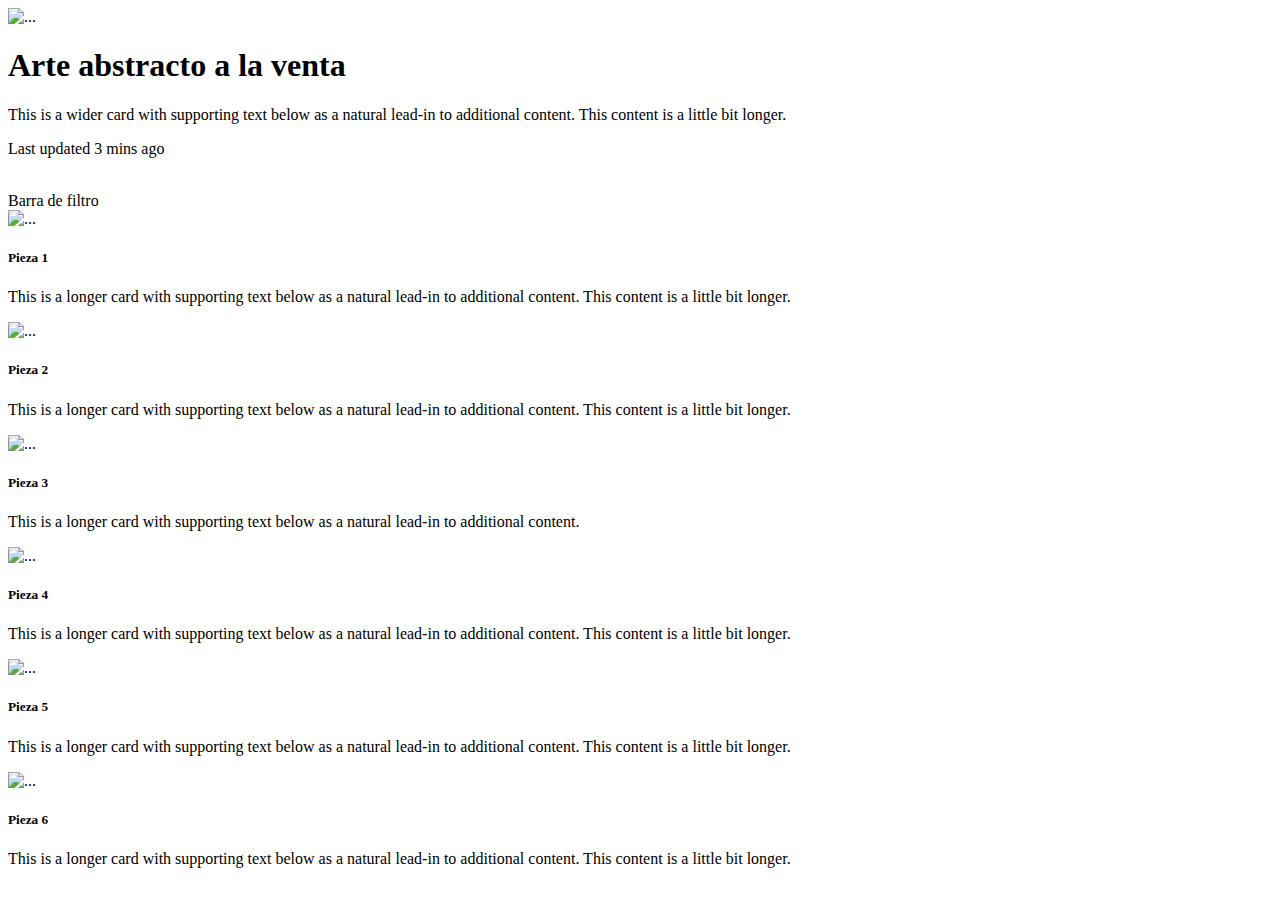
==== abstracto.html @ 0781703f "Abstracto y JS" ====
<!DOCTYPE html>
<html lang="en">
<head>
  <meta charset="UTF-8">
  <meta name="viewport" content="width=device-width, initial-scale=1.0">
  <meta http-equiv="X-UA-Compatible" content="ie=edge">
  <title>Document</title>
  <link rel="stylesheet" href="https://cdn.jsdelivr.net/npm/bootstrap@4.5.3/dist/css/bootstrap.min.css" integrity="sha384-TX8t27EcRE3e/ihU7zmQxVncDAy5uIKz4rEkgIXeMed4M0jlfIDPvg6uqKI2xXr2" crossorigin="anonymous">
</head>
<body>
  <header>
    <div class="encabezadoabstracto">
      <div class="card bg-dark text-white">
        <img src="" class="card-img" alt="...">
        <div class="card-img-overlay">
          <h1 class="card-title">Arte abstracto a la venta</h1>
          <p class="card-text">This is a wider card with supporting text below as a natural lead-in to additional content. This content is a little bit longer.</p>
          <p class="card-text">Last updated 3 mins ago</p>
        </div>
      </div>
    </header>
    <body>
      <br>
      <div class="filtro">Barra de filtro</div>
      <div class="row row-cols-1 row-cols-md-3">
        <div class="col mb-4">
          <div class="card">
            <img src="https://images.saatchiart.com/saatchi/987953/art/5710757/additional_8d0143f86536f8cb6e72b451a41352d4223c0948-8.jpg" class="card-img-top" alt="...">
            <div class="card-body">
              <h5 class="card-title">Pieza 1</h5>
              <p class="card-text">This is a longer card with supporting text below as a natural lead-in to additional content. This content is a little bit longer.</p>
            </div>
          </div>
        </div>
        <div class="col mb-4">
          <div class="card">
            <img src="https://osnatfineart.com/paintings/images/9626-modern-abstract-painting.jpg" class="card-img-top" alt="...">
            <div class="card-body">
              <h5 class="card-title">Pieza 2</h5>
              <p class="card-text">This is a longer card with supporting text below as a natural lead-in to additional content. This content is a little bit longer.</p>
            </div>
          </div>
        </div>
        <div class="col mb-4">
          <div class="card">
            <img src="https://previews.123rf.com/images/grthirteen/grthirteen1811/grthirteen181100163/113612785-hand-drawn-gouache-painting-abstract-art-background-color-texture-.jpg" class="card-img-top" alt="...">
            <div class="card-body">
              <h5 class="card-title">Pieza 3</h5>
              <p class="card-text">This is a longer card with supporting text below as a natural lead-in to additional content.</p>
            </div>
          </div>
        </div>
        <div class="col mb-4">
          <div class="card">
            <img src="https://c8.alamy.com/compes/rtf1j6/hermoso-arte-abstracto-rtf1j6.jpg" class="card-img-top" alt="...">
            <div class="card-body">
              <h5 class="card-title">Pieza 4</h5>
              <p class="card-text">This is a longer card with supporting text below as a natural lead-in to additional content. This content is a little bit longer.</p>
            </div>
          </div>
        </div>
        <div class="col mb-4">
          <div class="card">
            <img src="https://afrimod.com/wp-content/uploads/2016/10/Abstract-African-Art-Faces_PRNT-EUDUBRAE111_AfriMod.jpg" class="card-img-top" alt="...">
            <div class="card-body">
              <h5 class="card-title">Pieza 5</h5>
              <p class="card-text">This is a longer card with supporting text below as a natural lead-in to additional content. This content is a little bit longer.</p>
            </div>
          </div>
        </div>
        <div class="col mb-4">
          <div class="card">
            <img src="https://1.bp.blogspot.com/-Al2V_O2uCxU/V8BvkFXwUxI/AAAAAAAADJs/XJ1HNqt5iTMRnXm1xh1jDvNAr1c2sr6QQCPcB/s1600/imagen-del-arte-abstracto-43602247.jpg" class="card-img-top" alt="...">
            <div class="card-body">
              <h5 class="card-title">Pieza 6</h5>
              <p class="card-text">This is a longer card with supporting text below as a natural lead-in to additional content. This content is a little bit longer.</p>
            </div>
          </div>
        </div>
      </div>
  </body>


  <script src="https://code.jquery.com/jquery-3.5.1.slim.min.js" integrity="sha384-DfXdz2htPH0lsSSs5nCTpuj/zy4C+OGpamoFVy38MVBnE+IbbVYUew+OrCXaRkfj" crossorigin="anonymous"></script>
  <script src="https://cdn.jsdelivr.net/npm/popper.js@1.16.1/dist/umd/popper.min.js" integrity="sha384-9/reFTGAW83EW2RDu2S0VKaIzap3H66lZH81PoYlFhbGU+6BZp6G7niu735Sk7lN" crossorigin="anonymous"></script>
  <script src="https://cdn.jsdelivr.net/npm/bootstrap@4.5.3/dist/js/bootstrap.min.js" integrity="sha384-w1Q4orYjBQndcko6MimVbzY0tgp4pWB4lZ7lr30WKz0vr/aWKhXdBNmNb5D92v7s" crossorigin="anonymous"></script>
</body>
</html>
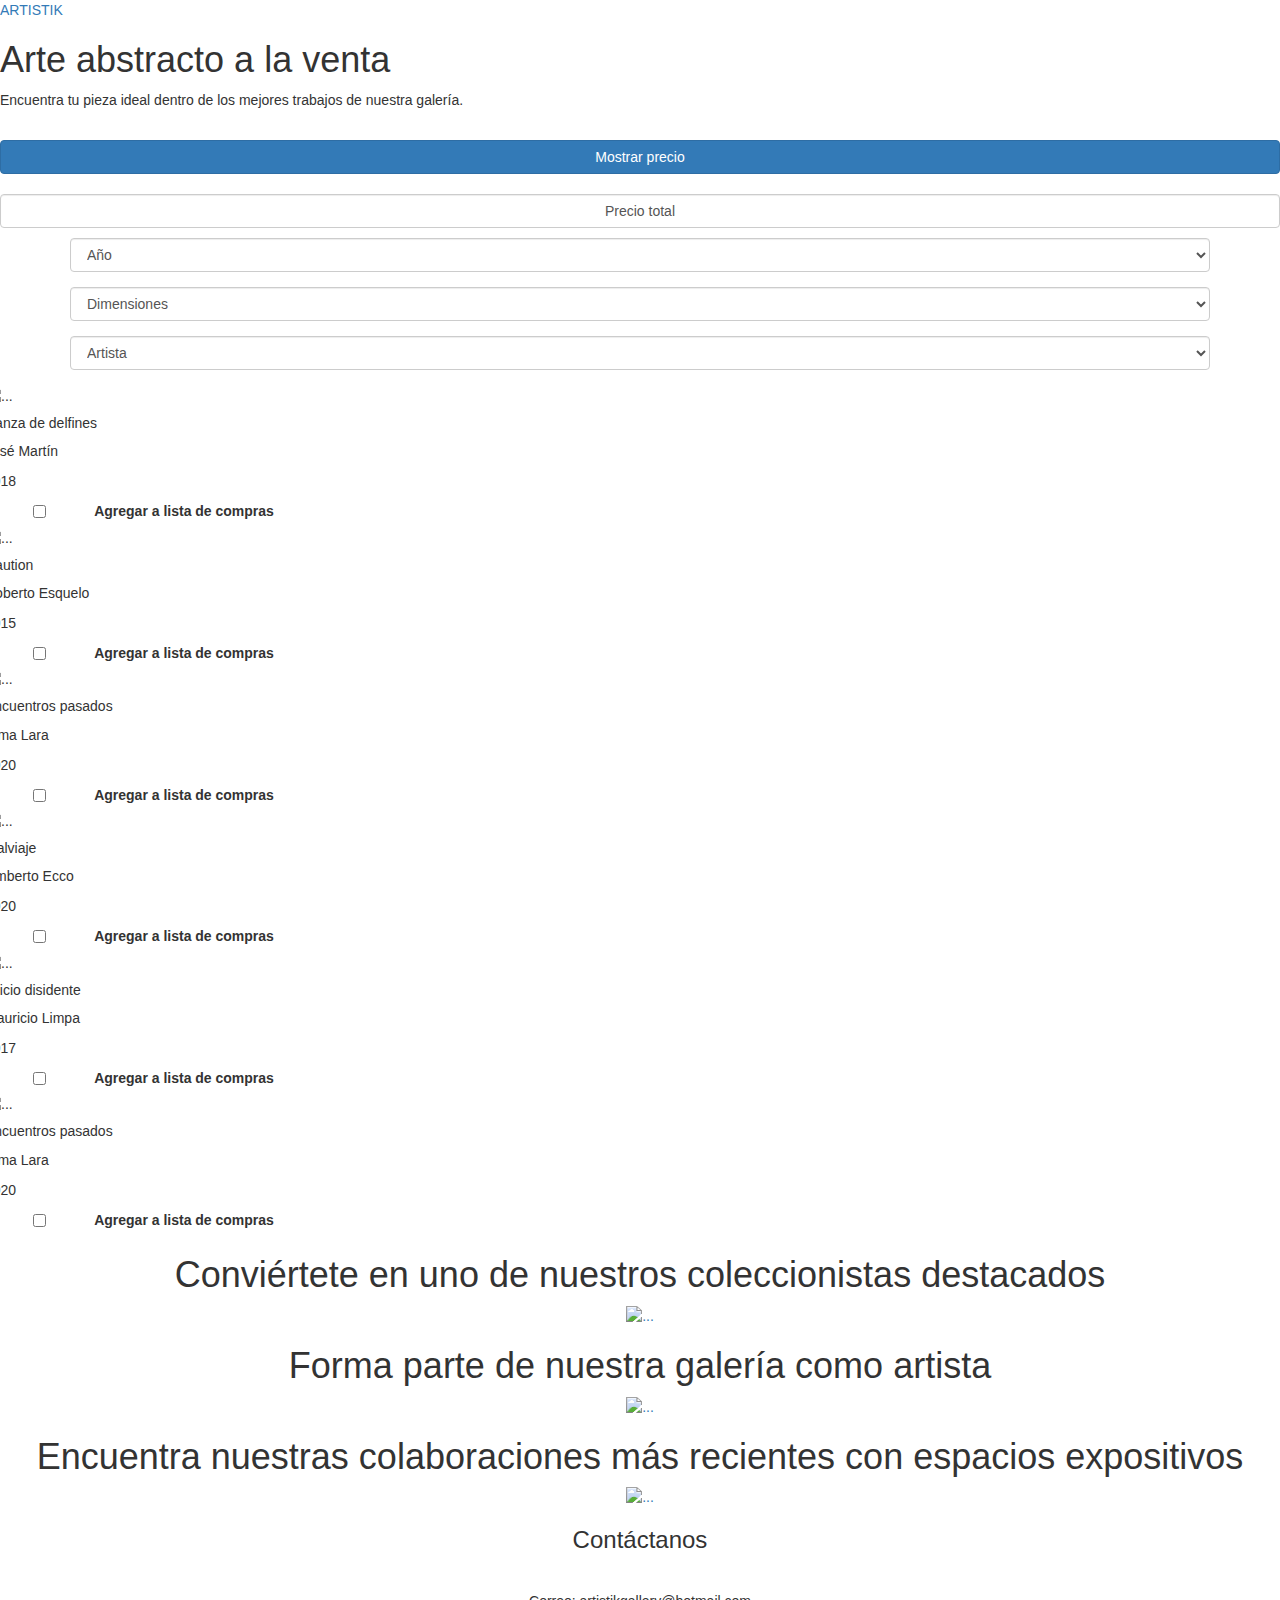
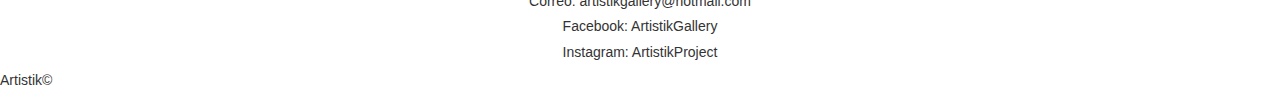
==== commit 22cc05a4: "Avance en maquetado de abstracto.html y abstracto.css junto a una función de cotización en JavaScrip" ====
--- a/abstracto.html
+++ b/abstracto.html
@@ -1,88 +1,210 @@
 <!DOCTYPE html>
-<html lang="en">
+<html lang="es">
 <head>
   <meta charset="UTF-8">
   <meta name="viewport" content="width=device-width, initial-scale=1.0">
   <meta http-equiv="X-UA-Compatible" content="ie=edge">
-  <title>Document</title>
+  <title>Artistik||Arte abstracto</title>
   <link rel="stylesheet" href="https://cdn.jsdelivr.net/npm/bootstrap@4.5.3/dist/css/bootstrap.min.css" integrity="sha384-TX8t27EcRE3e/ihU7zmQxVncDAy5uIKz4rEkgIXeMed4M0jlfIDPvg6uqKI2xXr2" crossorigin="anonymous">
+  <link rel="stylesheet" href="abstracto.css">
+  <link rel="stylesheet" href="https://maxcdn.bootstrapcdn.com/bootstrap/3.3.6/css/bootstrap.min.css">
 </head>
 <body>
   <header>
-    <div class="encabezadoabstracto">
-      <div class="card bg-dark text-white">
-        <img src="" class="card-img" alt="...">
-        <div class="card-img-overlay">
-          <h1 class="card-title">Arte abstracto a la venta</h1>
-          <p class="card-text">This is a wider card with supporting text below as a natural lead-in to additional content. This content is a little bit longer.</p>
-          <p class="card-text">Last updated 3 mins ago</p>
-        </div>
+    <a href="index.html">ARTISTIK</a>
+      <div class="text-black" id="encabezadoAbstracto">
+          <h1>Arte abstracto a la venta</h1>
+          <p>Encuentra tu pieza ideal dentro de los mejores trabajos de nuestra galería.</p>
       </div>
     </header>
-    <body>
+  <main>
       <br>
-      <div class="filtro">Barra de filtro</div>
-      <div class="row row-cols-1 row-cols-md-3">
+      <input class="btn btn-primary col-md-12" type="submit" value="Mostrar precio" id="mostrarPrecio">
+      <h3 class="form-control col-md-12 text-center" id="precioTotal"> Precio total </h3>
+        <div class="container">
+
+        	<div class="row" id="filter">
+        			<div class="form-group col-sm-4 col-md-12 col-xs-6">
+        				<select data-filter="make" class="filter-make filter form-control">
+        					<option value="Año">Año</option>
+        					<option value="">Show All</option>
+        				</select>
+        			</div>
+        			<div class="form-group col-sm-4 col-md-12 col-xs-6">
+        				<select data-filter="model" class="filter-model filter form-control">
+        					<option value="Dimensiones">Dimensiones</option>
+        					<option value="">Show All</option>
+        				</select>
+        			</div>
+        			<div class="form-group col-sm-4 col-md-12 col-xs-6">
+        				<select data-filter="type" class="filter-type filter form-control">
+        					<option value="artistas">Artista</option>
+        					<option value="">Show All</option>
+        				</select>
+        			</div>
+        	</div>
+        	<div class="row" id="products">
+
+	        </div>
+      </div>
+
+      <div class="row row-cols-1 row-cols-md-3" id="piezas">
+        <div class="col md-4">
+          <div class="card bg-dark text-white" id="abstracto1">
+            <img src="img/abstracto1.jpg" class="card-img-top" alt="...">
+            <div class="card-body">
+              <h5 class="card-title">Danza de delfines</h5>
+              <p class="card-text">José Martín</p>
+              <p class="card-text">2018</p>
+              <div class="form-check d-flex justify-content-center">
+                <input class="form-check-input col-md-1" type="checkbox" value="" id="abstractoCompra1">
+                <label class="form-check-label" for="defaultCheck1">
+                  Agregar a lista de compras
+                </label>
+              </div>
+            </div>
+
+          </div>
+        </div>
+        <div class="col md-4">
+          <div class="card bg-dark text-white" id="abstracto2">
+            <img src="img/abstracto2.jpg" class="card-img-top" alt="...">
+            <div class="card-body">
+              <h5 class="card-title">Caution</h5>
+              <p class="card-text">Roberto Esquelo</p>
+              <p class="card-text">2015</p>
+              <div class="form-check d-flex justify-content-center">
+                <input class="form-check-input col-md-1" type="checkbox" value="" id="abstractoCompra2">
+                <label class="form-check-label" for="defaultCheck1">
+                  Agregar a lista de compras
+                </label>
+              </div>
+            </div>
+          </div>
+        </div>
+        <div class="col md-4">
+          <div class="card bg-dark text-white" id="abstracto3">
+            <img src="img/abstracto3.jpg" class="card-img-top" alt="...">
+            <div class="card-body">
+              <h5 class="card-title">Encuentros pasados</h5>
+              <p class="card-text">Alma Lara</p>
+              <p class="card-text">2020</p>
+              <div class="form-check d-flex justify-content-center">
+                <input class="form-check-input col-md-1" type="checkbox" value="" id="abstractoCompra3">
+                <label class="form-check-label" for="defaultCheck1">
+                  Agregar a lista de compras
+                </label>
+              </div>
+            </div>
+          </div>
+        </div>
+        <div class="col md-4">
+          <div class="card bg-dark text-white" id="abstracto4">
+            <img src="img/abstracto4.jpg" class="card-img-top" alt="...">
+            <div class="card-body">
+              <h5 class="card-title">Malviaje</h5>
+              <p class="card-text">Umberto Ecco</p>
+              <p class="card-text">2020</p>
+              <div class="form-check d-flex justify-content-center">
+                <input class="form-check-input col-md-1" type="checkbox" value="" id="abstractoCompra4">
+                <label class="form-check-label" for="defaultCheck1">
+                  Agregar a lista de compras
+                </label>
+              </div>
+            </div>
+          </div>
+        </div>
+        <div class="col md-4">
+          <div class="card bg-dark text-white" id="abstracto5">
+            <img src="img/abstracto5.jpg" class="card-img-top" alt="...">
+            <div class="card-body">
+              <h5 class="card-title">Juicio disidente</h5>
+              <p class="card-text">Mauricio Limpa</p>
+              <p class="card-text">2017</p>
+              <div class="form-check d-flex justify-content-center">
+                <input class="form-check-input col-md-1" type="checkbox" value="" id="abstractoCompra5">
+                <label class="form-check-label" for="defaultCheck1">
+                  Agregar a lista de compras
+                </label>
+              </div>
+          </div>
+        </div>
+      </div>
+      <div class="col md-4">
+        <div class="card bg-dark text-white" id="abstracto6">
+          <img src="img/abstracto6.jpg" class="card-img-top" alt="...">
+          <div class="card-body">
+            <h5 class="card-title">Encuentros pasados</h5>
+            <p class="card-text">Alma Lara</p>
+            <p class="card-text">2020</p>
+            <div class="form-check d-flex justify-content-center">
+              <input class="form-check-input col-md-1" type="checkbox" value="" id="abstractoCompra6">
+              <label class="form-check-label" for="defaultCheck1">
+                Agregar a lista de compras
+              </label>
+            </div>
+          </div>
+        </div>
+      </div>
+    </div>
+
         <div class="col mb-4">
-          <div class="card">
-            <img src="https://images.saatchiart.com/saatchi/987953/art/5710757/additional_8d0143f86536f8cb6e72b451a41352d4223c0948-8.jpg" class="card-img-top" alt="...">
-            <div class="card-body">
-              <h5 class="card-title">Pieza 1</h5>
-              <p class="card-text">This is a longer card with supporting text below as a natural lead-in to additional content. This content is a little bit longer.</p>
-            </div>
-          </div>
-        </div>
-        <div class="col mb-4">
-          <div class="card">
-            <img src="https://osnatfineart.com/paintings/images/9626-modern-abstract-painting.jpg" class="card-img-top" alt="...">
-            <div class="card-body">
-              <h5 class="card-title">Pieza 2</h5>
-              <p class="card-text">This is a longer card with supporting text below as a natural lead-in to additional content. This content is a little bit longer.</p>
-            </div>
-          </div>
-        </div>
-        <div class="col mb-4">
-          <div class="card">
-            <img src="https://previews.123rf.com/images/grthirteen/grthirteen1811/grthirteen181100163/113612785-hand-drawn-gouache-painting-abstract-art-background-color-texture-.jpg" class="card-img-top" alt="...">
-            <div class="card-body">
-              <h5 class="card-title">Pieza 3</h5>
-              <p class="card-text">This is a longer card with supporting text below as a natural lead-in to additional content.</p>
-            </div>
-          </div>
-        </div>
-        <div class="col mb-4">
-          <div class="card">
-            <img src="https://c8.alamy.com/compes/rtf1j6/hermoso-arte-abstracto-rtf1j6.jpg" class="card-img-top" alt="...">
-            <div class="card-body">
-              <h5 class="card-title">Pieza 4</h5>
-              <p class="card-text">This is a longer card with supporting text below as a natural lead-in to additional content. This content is a little bit longer.</p>
-            </div>
-          </div>
-        </div>
-        <div class="col mb-4">
-          <div class="card">
-            <img src="https://afrimod.com/wp-content/uploads/2016/10/Abstract-African-Art-Faces_PRNT-EUDUBRAE111_AfriMod.jpg" class="card-img-top" alt="...">
-            <div class="card-body">
-              <h5 class="card-title">Pieza 5</h5>
-              <p class="card-text">This is a longer card with supporting text below as a natural lead-in to additional content. This content is a little bit longer.</p>
-            </div>
-          </div>
-        </div>
-        <div class="col mb-4">
-          <div class="card">
-            <img src="https://1.bp.blogspot.com/-Al2V_O2uCxU/V8BvkFXwUxI/AAAAAAAADJs/XJ1HNqt5iTMRnXm1xh1jDvNAr1c2sr6QQCPcB/s1600/imagen-del-arte-abstracto-43602247.jpg" class="card-img-top" alt="...">
-            <div class="card-body">
-              <h5 class="card-title">Pieza 6</h5>
-              <p class="card-text">This is a longer card with supporting text below as a natural lead-in to additional content. This content is a little bit longer.</p>
-            </div>
-          </div>
-        </div>
-      </div>
-  </body>
-
-
+      <div id="carouselExampleControls" class="carousel slide" data-ride="carousel">
+    <div class="carousel-inner">
+      <div class="carousel-item active text-center">
+        <h1 class="text-black">Conviértete en uno de nuestros coleccionistas destacados</h1>
+        <a href="ingresocoleccionistas.html"><img src="img/abstractocoleccionista.jpg" class="d-block w-100" alt="..."></a>
+      </div>
+      <div class="carousel-item text-center">
+        <h1>Forma parte de nuestra galería como artista</h1>
+        <a href="ingresoartistas.html"><img src="img/abstractoartista.jpg" class="d-block w-100" alt="..."></a>
+      </div>
+      <div class="carousel-item text-center">
+        <h1>Encuentra nuestras colaboraciones más recientes con espacios expositivos</h1>
+        <a href="inglesoexpo.html"><img src="img/abstractoexpo.jpg" class="d-block w-100" alt="..."></a>
+      </div>
+    </div>
+    <a class="carousel-control-prev" href="#carouselExampleControls" role="button" data-slide="prev">
+      <span class="carousel-control-prev-icon" aria-hidden="true"></span>
+      <span class="sr-only">Previous</span>
+    </a>
+    <a class="carousel-control-next" href="#carouselExampleControls" role="button" data-slide="next">
+      <span class="carousel-control-next-icon" aria-hidden="true"></span>
+      <span class="sr-only">Next</span>
+    </a>
+  </div>
+</div>
+</div>
+
+  </main>
+  <footer>
+    <h3 class="text-center">Contáctanos</h3>
+    <br>
+    <div class="container">
+      <div class="row">
+        <div class="col text-center">
+          <h5 class="">Correo: artistikgallery@hotmail.com</h5>
+        </div>
+        <div class="col text-center">
+          <h5 class="">Facebook:  ArtistikGallery</h5>
+        </div>
+        <div class="col text-center">
+          <h5 class="">Instagram: ArtistikProject </h5>
+        </div>
+      </div>
+    </div>
+    <div class="">
+      <p>Artistik©</p>
+    </div>
+  </footer>
+</body>
+
+
+
+  <script src="abstracto.js" charset="utf-8"></script>
   <script src="https://code.jquery.com/jquery-3.5.1.slim.min.js" integrity="sha384-DfXdz2htPH0lsSSs5nCTpuj/zy4C+OGpamoFVy38MVBnE+IbbVYUew+OrCXaRkfj" crossorigin="anonymous"></script>
   <script src="https://cdn.jsdelivr.net/npm/popper.js@1.16.1/dist/umd/popper.min.js" integrity="sha384-9/reFTGAW83EW2RDu2S0VKaIzap3H66lZH81PoYlFhbGU+6BZp6G7niu735Sk7lN" crossorigin="anonymous"></script>
   <script src="https://cdn.jsdelivr.net/npm/bootstrap@4.5.3/dist/js/bootstrap.min.js" integrity="sha384-w1Q4orYjBQndcko6MimVbzY0tgp4pWB4lZ7lr30WKz0vr/aWKhXdBNmNb5D92v7s" crossorigin="anonymous"></script>
+
 </body>
 </html>
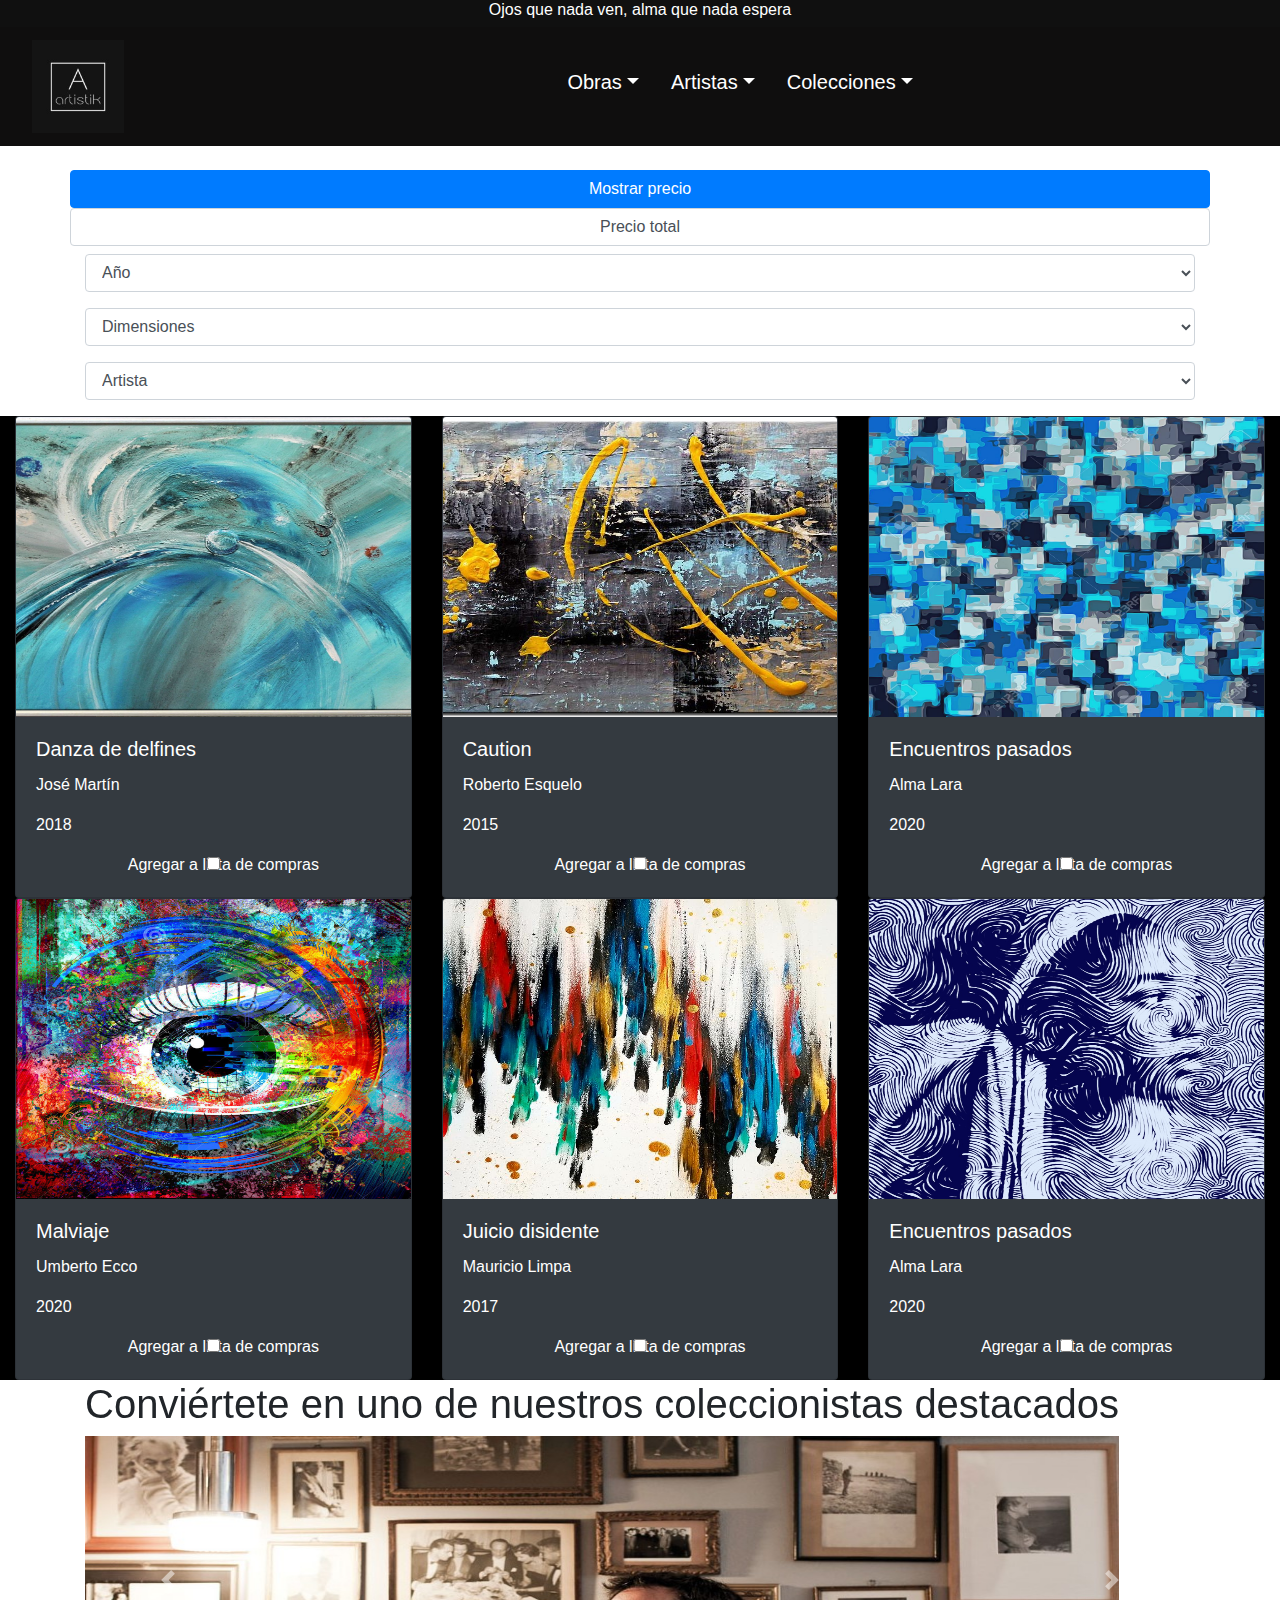
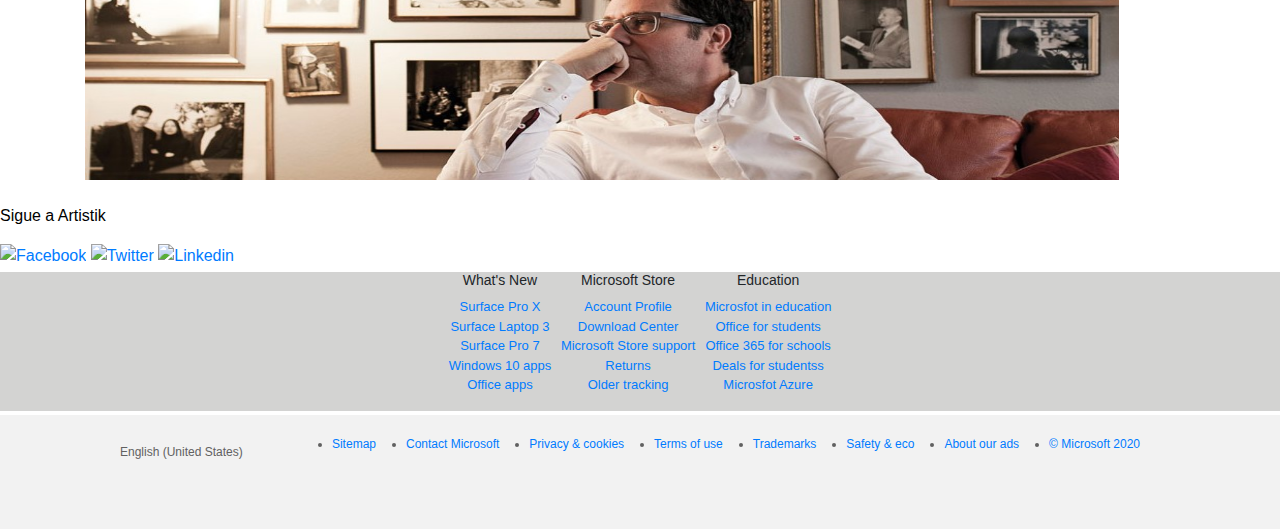
==== commit aaac1244: "unificacion proyecto y correccion de errores" ====
--- a/abstracto.html
+++ b/abstracto.html
@@ -4,54 +4,199 @@
   <meta charset="UTF-8">
   <meta name="viewport" content="width=device-width, initial-scale=1.0">
   <meta http-equiv="X-UA-Compatible" content="ie=edge">
-  <title>Artistik||Arte abstracto</title>
-  <link rel="stylesheet" href="https://cdn.jsdelivr.net/npm/bootstrap@4.5.3/dist/css/bootstrap.min.css" integrity="sha384-TX8t27EcRE3e/ihU7zmQxVncDAy5uIKz4rEkgIXeMed4M0jlfIDPvg6uqKI2xXr2" crossorigin="anonymous">
+  <title>Artistik || Arte abstracto</title>
+  <link rel="stylesheet" href="https://stackpath.bootstrapcdn.com/bootstrap/4.5.2/css/bootstrap.min.css" integrity="sha384-JcKb8q3iqJ61gNV9KGb8thSsNjpSL0n8PARn9HuZOnIxN0hoP+VmmDGMN5t9UJ0Z" crossorigin="anonymous">
+  <link rel="stylesheet" href="https://cdnjs.cloudflare.com/ajax/libs/font-awesome/5.15.1/css/all.min.css" integrity="sha512-+4zCK9k+qNFUR5X+cKL9EIR+ZOhtIloNl9GIKS57V1MyNsYpYcUrUeQc9vNfzsWfV28IaLL3i96P9sdNyeRssA==" crossorigin="anonymous" />
   <link rel="stylesheet" href="abstracto.css">
-  <link rel="stylesheet" href="https://maxcdn.bootstrapcdn.com/bootstrap/3.3.6/css/bootstrap.min.css">
+  <link rel="stylesheet" href="header.css">
+  <link rel="stylesheet" href="proyecto.css">
 </head>
 <body>
   <header>
-    <a href="index.html">ARTISTIK</a>
-      <div class="text-black" id="encabezadoAbstracto">
-          <h1>Arte abstracto a la venta</h1>
-          <p>Encuentra tu pieza ideal dentro de los mejores trabajos de nuestra galería.</p>
+    <div>
+      <p class="text-white d-flex justify-content-center h6">Ojos que nada ven, alma que nada espera</p>
+    </div>
+    <nav class="navbar navbar-light navbar-expand-md justify-content-md-center justify-content-start">
+      <a class="navbar-brand d-md-none d-inline" href="">Brand</a>
+      <button class="navbar-toggler ml-1" type="button" data-toggle="collapse" data-target="#collapsingNavbar2">
+        <span class="navbar-toggler-icon"></span>
+      </button>
+      <a class="nav-link navbar-brand mx-0 d-none d-md-inline" href=""><img width="70%" src="logo.jpg" alt=""></a>
+      <div class="navbar-collapse collapse justify-content-between align-items-center w-100" id="collapsingNavbar2">
+        <ul class="navbar-nav text-md-center text-left">
+          <li class="nav-item dropdown">
+            <a class="nav-link dropdown-toggle text-white h5" href="#" id="navbarDropdown" role="button" data-toggle="dropdown" aria-haspopup="true" aria-expanded="false">Obras</a>
+            <div class="dropdown-menu drop-container1" aria-labelledby="navbarDropdown">
+              <div class="container container-first">
+                <div class="row">
+                  <div class="col-md-4">
+                    <h4>Categorias</h4>
+                    <ul class="list-unstyled sub-menu">
+                      <li><a href="#">Pinturas</a></li>
+                      <li><a href="#">Esculturas</a></li>
+                      <li><a href="#">Fotos</a></li>
+                      <li><a href="#">Dibujos</a></li>
+                      <li><a href="#">Otros archivos</a></li>
+                    </ul>
+                  </div>
+                  <div class="col-md-4">
+                    <h4>Estilos</h4>
+                    <ul class="list-unstyled sub-menu">
+                      <li><a href="#">Abstracto</a></li>
+                      <li><a href="#">Documental</a></li>
+                      <li><a href="#">Natural</a></li>
+                      <li><a href="#">Retrato</a></li>
+                      <li><a href="#">Escenario</a></li>                      
+                    </ul>
+                  </div>
+                  <div class="col-md-4">
+                    <h4>Formas</h4>
+                    <ul class="list-unstyled sub-menu">
+                      <li><a href="#">Blanco y Negro</a></li>
+                      <li><a href="#">Color</a></li>
+                      <li><a href="#">Digital</a></li>
+                      <li><a href="#">Moderno</a></li>
+                      <li><a href="#">Panoramico</a></li>                      
+                    </ul>
+                  </div>
+                </div>
+              </div>            
+            </div>
+          </li>
+          <li class="nav-item dropdown mx-3">
+            <a class="nav-link dropdown-toggle text-white h5" href="#" id="navbarDropdown" role="button" data-toggle="dropdown" aria-haspopup="true" aria-expanded="false">Artistas</a>
+            <div class="dropdown-menu drop-container2" aria-labelledby="navbarDropdown">
+              <div class="container container-second">
+                <div class="row">
+                  <div class="col-md-4 p-5">
+                    <h4></h4>
+                    <ul class="list-unstyled sub-menu">
+                      <li><a href="#">Artistas destacados</a></li>
+                      <li><a href="#">Pintores</a></li>
+                      <li><a href="#">Fotografos</a></li>
+                      <li><a href="#">Escultores</a></li>
+                      <li><a href="#">Artistas aclamados</a></li>
+                    </ul>
+                    <div class="w-100 d-flex justify-content-center"><button type="button" class="mt-5 btn btn-secondary">Todos los artistas</button></div>
+                  </div>
+                  <div class="col-md-4">
+                    <div class="bg-img" style="background-image: url('https://sl-cdn.singulart.com/9WwaU0JDABKKUynQSq-y4rDxLJo=/fit-in/330x370/filters:format(jpeg):quality(80)/https://cdn.singulart.com/artists/pictures/cropped/profile/base/artist_profile_4477_7be3f4e25648552e98a12490a7eefde3.jpeg');">
+                      <div class="shadow"></div>
+                      <div class="datos">
+                        <a class="datos-content" href="#">
+                          <h4>Rie Kono</h4>
+                          <p>Japon</p>
+                          <span class="border border-white rounded-circle">
+                            <i class="fas fa-arrow-right"></i>
+                          </span>
+                        </a>
+                      </div>
+                    </div>                    
+                  </div>
+                  <div class="col-md-4">
+                    <div class="bg-img" style="background-image: url('https://sl-cdn.singulart.com/AA46KFYfUyLbWzFr2naLjOH-N2A=/fit-in/330x370/filters:format(jpeg):quality(80)/https://cdn.singulart.com/artists/v2/pictures/cropped/profile/base/25181_profile_d3a621c3728320bf26cffbaca4c783ec.jpeg');">
+                      <div class="shadow"></div>
+                      <div class="datos">
+                        <a class="datos-content" href="#">
+                          <h4>Adin Kachisi</h4>
+                          <p>Estados Unidos</p>
+                          <span class="border border-white rounded-circle">
+                            <i class="fas fa-arrow-right"></i>
+                          </span>
+                        </a>
+                      </div>
+                    </div>                    
+                  </div>
+                </div>
+              </div>            
+            </div>
+          </li>
+          <li class="nav-item dropdown">
+            <a class="nav-link dropdown-toggle text-white h5" href="#" id="navbarDropdown" role="button" data-toggle="dropdown" aria-haspopup="true" aria-expanded="false">Colecciones</a>
+            <div class="dropdown-menu drop-container3" aria-labelledby="navbarDropdown">
+              <div class="container container-second">
+                <div class="row">
+                  <div class="col-md-4 p-5">
+                    <h4></h4>
+                    <ul class="list-unstyled sub-menu">
+                      <li><a href="#">Última Colección</a></li>
+                      <li><a href="#">Selección Editorial</a></li>
+                      <li><a href="#">Inspirado en...</a></li>
+                    </ul>
+                    <div class="w-100 d-flex justify-content-center"><button type="button" class="mt-5 btn btn-secondary">Todas las colecciones</button></div>
+                  </div>
+                  <div class="col-md-4">
+                    <div class="bg-img" style="background-image: url('https://sl-cdn.singulart.com/52t6vBsToOsuLju2oyp8-u-R3v4=/fit-in/330x370/filters:format(jpeg):quality(80)/https://cdn.singulart.com/artworks/v2/cropped/14861/main/base/517127_a0b327373ed67ae58c1396cdb67f943d.jpeg');">
+                      <div class="shadow"></div>
+                      <div class="datos">
+                        <a class="datos-content" href="#">
+                          <h4 class="mb-4">Nuestras mejores pinturas abstractas</h4>
+                          <span class="border border-white rounded-circle">
+                            <i class="fas fa-arrow-right"></i>
+                          </span>
+                        </a>
+                      </div>
+                    </div>                    
+                  </div>
+                  <div class="col-md-4">
+                    <div class="bg-img" style="background-image: url('https://sl-cdn.singulart.com/157DDPLK9h2eGTgcMeY6qNIxVFU=/fit-in/330x370/filters:format(jpeg):quality(80)/https://cdn.singulart.com/artworks/v2/cropped/524/main/base/9307_e8d3255e753c741b8d991c5820f39e37.jpeg');">
+                      <div class="shadow"></div>
+                      <div class="datos">
+                        <a class="datos-content" href="#">
+                          <h4 class="mb-4">Inspirado en Niki de Saint Phalle</h4>
+                          <span class="border border-white rounded-circle">
+                            <i class="fas fa-arrow-right"></i>
+                          </span>
+                        </a>
+                      </div>
+                    </div>                    
+                  </div>
+                </div>
+              </div>            
+            </div>
+          </li>
+        </ul>
+        <ul class="nav navbar-nav flex-row justify-content-md-center justify-content-start flex-nowrap">
+          <li class="nav-item"><a class="nav-link text-white" href=""><i class="fas fa-user"></i></a></li>
+          <li class="nav-item"><a class="nav-link text-white" href="#_"><i class="fa fa-search mr-1"></i></a></li>         
+          <li class="nav-item"><a class="nav-link text-white" href=""><i class="fas fa-shopping-bag mr-1"></i></a></li>
+          <li class="nav-item"><a class="nav-link text-white" href=""><i class="fas fa-heart"></i> </a></li>
+        </ul>
       </div>
-    </header>
+    </nav>    
+  </header>
   <main>
-      <br>
-      <input class="btn btn-primary col-md-12" type="submit" value="Mostrar precio" id="mostrarPrecio">
-      <h3 class="form-control col-md-12 text-center" id="precioTotal"> Precio total </h3>
-        <div class="container">
-
-        	<div class="row" id="filter">
-        			<div class="form-group col-sm-4 col-md-12 col-xs-6">
-        				<select data-filter="make" class="filter-make filter form-control">
-        					<option value="Año">Año</option>
-        					<option value="">Show All</option>
-        				</select>
-        			</div>
-        			<div class="form-group col-sm-4 col-md-12 col-xs-6">
-        				<select data-filter="model" class="filter-model filter form-control">
-        					<option value="Dimensiones">Dimensiones</option>
-        					<option value="">Show All</option>
-        				</select>
-        			</div>
-        			<div class="form-group col-sm-4 col-md-12 col-xs-6">
-        				<select data-filter="type" class="filter-type filter form-control">
-        					<option value="artistas">Artista</option>
-        					<option value="">Show All</option>
-        				</select>
-        			</div>
-        	</div>
-        	<div class="row" id="products">
-
-	        </div>
+    <br>
+    <div class="container">
+    	<div class="row" id="filter">
+        <input class="btn btn-primary col-md-12" type="submit" value="Mostrar precio" id="mostrarPrecio">
+        <h3 class="form-control col-md-12 text-center" id="precioTotal"> Precio total </h3>
+    			<div class="form-group col-sm-4 col-md-12 col-xs-6">
+    				<select data-filter="make" class="filter-make filter form-control">
+    					<option value="Año">Año</option>
+    					<option value="">Show All</option>
+    				</select>
+    			</div>
+    			<div class="form-group col-sm-4 col-md-12 col-xs-6">
+    				<select data-filter="model" class="filter-model filter form-control">
+    					<option value="Dimensiones">Dimensiones</option>
+    					<option value="">Show All</option>
+    				</select>
+    			</div>
+    			<div class="form-group col-sm-4 col-md-12 col-xs-6">
+    				<select data-filter="type" class="filter-type filter form-control">
+    					<option value="artistas">Artista</option>
+    					<option value="">Show All</option>
+    				</select>
+    			</div>
       </div>
-
+      <div class="row" id="products"></div>
+    </div>
+    <div class="container-fluid">
       <div class="row row-cols-1 row-cols-md-3" id="piezas">
         <div class="col md-4">
           <div class="card bg-dark text-white" id="abstracto1">
-            <img src="img/abstracto1.jpg" class="card-img-top" alt="...">
+            <img src="img/abstracto1.jpg" class="card-img-top img-fluid " alt="...">
             <div class="card-body">
               <h5 class="card-title">Danza de delfines</h5>
               <p class="card-text">José Martín</p>
@@ -63,12 +208,11 @@
                 </label>
               </div>
             </div>
-
           </div>
         </div>
         <div class="col md-4">
           <div class="card bg-dark text-white" id="abstracto2">
-            <img src="img/abstracto2.jpg" class="card-img-top" alt="...">
+            <img src="img/abstracto2.jpg" class="card-img-top img-fluid" alt="...">
             <div class="card-body">
               <h5 class="card-title">Caution</h5>
               <p class="card-text">Roberto Esquelo</p>
@@ -84,7 +228,7 @@
         </div>
         <div class="col md-4">
           <div class="card bg-dark text-white" id="abstracto3">
-            <img src="img/abstracto3.jpg" class="card-img-top" alt="...">
+            <img src="img/abstracto3.jpg" class="card-img-top img-fluid" alt="...">
             <div class="card-body">
               <h5 class="card-title">Encuentros pasados</h5>
               <p class="card-text">Alma Lara</p>
@@ -100,7 +244,7 @@
         </div>
         <div class="col md-4">
           <div class="card bg-dark text-white" id="abstracto4">
-            <img src="img/abstracto4.jpg" class="card-img-top" alt="...">
+            <img src="img/abstracto4.jpg" class="card-img-top img-fluid" alt="...">
             <div class="card-body">
               <h5 class="card-title">Malviaje</h5>
               <p class="card-text">Umberto Ecco</p>
@@ -116,7 +260,7 @@
         </div>
         <div class="col md-4">
           <div class="card bg-dark text-white" id="abstracto5">
-            <img src="img/abstracto5.jpg" class="card-img-top" alt="...">
+            <img src="img/abstracto5.jpg" class="card-img-top img-fluid" alt="...">
             <div class="card-body">
               <h5 class="card-title">Juicio disidente</h5>
               <p class="card-text">Mauricio Limpa</p>
@@ -127,79 +271,118 @@
                   Agregar a lista de compras
                 </label>
               </div>
-          </div>
-        </div>
-      </div>
-      <div class="col md-4">
-        <div class="card bg-dark text-white" id="abstracto6">
-          <img src="img/abstracto6.jpg" class="card-img-top" alt="...">
-          <div class="card-body">
-            <h5 class="card-title">Encuentros pasados</h5>
-            <p class="card-text">Alma Lara</p>
-            <p class="card-text">2020</p>
-            <div class="form-check d-flex justify-content-center">
-              <input class="form-check-input col-md-1" type="checkbox" value="" id="abstractoCompra6">
-              <label class="form-check-label" for="defaultCheck1">
-                Agregar a lista de compras
-              </label>
+            </div>
+          </div>
+        </div>
+        <div class="col md-4">
+          <div class="card bg-dark text-white" id="abstracto6">
+            <img src="img/abstracto6.jpg" class="card-img-top img-fluid" alt="...">
+            <div class="card-body">
+              <h5 class="card-title">Encuentros pasados</h5>
+              <p class="card-text">Alma Lara</p>
+              <p class="card-text">2020</p>
+              <div class="form-check d-flex justify-content-center">
+                <input class="form-check-input col-md-1" type="checkbox" value="" id="abstractoCompra6">
+                <label class="form-check-label" for="defaultCheck1">
+                  Agregar a lista de compras
+                </label>
+              </div>
             </div>
           </div>
         </div>
       </div>
     </div>
-
-        <div class="col mb-4">
-      <div id="carouselExampleControls" class="carousel slide" data-ride="carousel">
-    <div class="carousel-inner">
-      <div class="carousel-item active text-center">
-        <h1 class="text-black">Conviértete en uno de nuestros coleccionistas destacados</h1>
-        <a href="ingresocoleccionistas.html"><img src="img/abstractocoleccionista.jpg" class="d-block w-100" alt="..."></a>
-      </div>
-      <div class="carousel-item text-center">
-        <h1>Forma parte de nuestra galería como artista</h1>
-        <a href="ingresoartistas.html"><img src="img/abstractoartista.jpg" class="d-block w-100" alt="..."></a>
-      </div>
-      <div class="carousel-item text-center">
-        <h1>Encuentra nuestras colaboraciones más recientes con espacios expositivos</h1>
-        <a href="inglesoexpo.html"><img src="img/abstractoexpo.jpg" class="d-block w-100" alt="..."></a>
-      </div>
-    </div>
-    <a class="carousel-control-prev" href="#carouselExampleControls" role="button" data-slide="prev">
-      <span class="carousel-control-prev-icon" aria-hidden="true"></span>
-      <span class="sr-only">Previous</span>
-    </a>
-    <a class="carousel-control-next" href="#carouselExampleControls" role="button" data-slide="next">
-      <span class="carousel-control-next-icon" aria-hidden="true"></span>
-      <span class="sr-only">Next</span>
-    </a>
-  </div>
-</div>
-</div>
-
-  </main>
-  <footer>
-    <h3 class="text-center">Contáctanos</h3>
-    <br>
     <div class="container">
       <div class="row">
-        <div class="col text-center">
-          <h5 class="">Correo: artistikgallery@hotmail.com</h5>
-        </div>
-        <div class="col text-center">
-          <h5 class="">Facebook:  ArtistikGallery</h5>
-        </div>
-        <div class="col text-center">
-          <h5 class="">Instagram: ArtistikProject </h5>
-        </div>
+        <div class="col mb-4">
+          <div id="carouselExampleControls" class="carousel slide" data-ride="carousel">
+            <div class="carousel-inner">
+              <div class="carousel-item active text-center">
+                <h1 class="text-black">Conviértete en uno de nuestros coleccionistas destacados</h1>
+                <a href="ingresocoleccionistas.html"><img src="img/abstractocoleccionista.jpg" class="d-block w-100" alt="..."></a>
+              </div>
+              <div class="carousel-item text-center">
+                <h1>Forma parte de nuestra galería como artista</h1>
+                <a href="ingresoartistas.html"><img src="img/abstractoartista.jpg" class="d-block w-100" alt="..."></a>
+              </div>
+              <div class="carousel-item text-center">
+                <h1>Encuentra nuestras colaboraciones más recientes con espacios expositivos</h1>
+                <a href="inglesoexpo.html"><img src="img/abstractoexpo.jpg" class="d-block w-100" alt="..."></a>
+              </div>
+            </div>
+            <a class="carousel-control-prev" href="#carouselExampleControls" role="button" data-slide="prev">
+              <span class="carousel-control-prev-icon" aria-hidden="true"></span>
+              <span class="sr-only">Previous</span>
+            </a>
+            <a class="carousel-control-next" href="#carouselExampleControls" role="button" data-slide="next">
+              <span class="carousel-control-next-icon" aria-hidden="true"></span>
+              <span class="sr-only">Next</span>
+            </a>
+          </div>
+        </div>
+      </div> 
+    </div> 
+  </main>
+  <section class="follow">
+    <p class="sigue">Sigue a Artistik</p>
+    <a href="https://facebook.com">
+      <img src="https://i.ibb.co/LrVMXNR/social-fb.png" alt="Facebook">
+    </a>
+    <a href="https://twitter.com">
+      <img src="https://i.ibb.co/vJvbLwm/social-twitter.png" alt="Twitter">
+    </a>
+    <a href="https://linkedin.com">
+      <img src="https://i.ibb.co/b30HMhR/social-linkedin.png" alt="Linkedin">
+    </a>
+  </section>
+
+  <div class= "tarjeta33 my-1 text-between" >
+    <section class="links">
+      <div class="links-inner">
+        <ul class= "lista"> 
+          <li><h3 class ="encabezado">What's New</h3></li>
+          <li><a href="#">Surface Pro X</a></li>
+          <li><a href="#">Surface Laptop 3</a></li>
+          <li><a href="#">Surface Pro 7</a></li>
+          <li><a href="#">Windows 10 apps</a></li>
+          <li><a href="#">Office apps</a></li>
+        </ul>
+        <ul class= "lista">
+          <li><h3 class= "encabezado">Microsoft Store</h3></li>
+          <li><a href="#">Account Profile</a></li>
+          <li><a href="#">Download Center</a></li>
+          <li><a href="#">Microsoft Store support</a></li>
+          <li><a href="#">Returns</a></li>
+          <li><a href="#">Older tracking</a></li>
+        </ul>
+        <ul class ="lista">
+          <li><h3 class= "encabezado">Education</h3></li>
+          <li><a href="#">Microsfot in education</a></li>
+          <li><a href="#">Office for students</a></li>
+          <li><a href="#">Office 365 for schools</a></li>
+          <li><a href="#">Deals for studentss</a></li>
+          <li><a href="#">Microsfot Azure</a></li>
+        </ul> 
       </div>
-    </div>
-    <div class="">
-      <p>Artistik©</p>
+    </section>
+  </div>
+
+      
+  <footer class="footer">
+    <div class="footer-inner">
+      <div><i class="fas fa-globe fa-2x"></i> English (United States)</div>
+      <ul>
+        <li><a href="#">Sitemap</a></li>
+        <li><a href="#">Contact Microsoft</a></li>
+        <li><a href="#">Privacy & cookies</a></li>
+        <li><a href="#">Terms of use</a></li>
+        <li><a href="#">Trademarks</a></li>
+        <li><a href="#">Safety & eco</a></li>
+        <li><a href="#">About our ads</a></li>
+        <li><a href="#">&copy; Microsoft 2020</a></li>
+      </ul>
     </div>
   </footer>
-</body>
-
-
 
   <script src="abstracto.js" charset="utf-8"></script>
   <script src="https://code.jquery.com/jquery-3.5.1.slim.min.js" integrity="sha384-DfXdz2htPH0lsSSs5nCTpuj/zy4C+OGpamoFVy38MVBnE+IbbVYUew+OrCXaRkfj" crossorigin="anonymous"></script>
@@ -207,4 +390,4 @@
   <script src="https://cdn.jsdelivr.net/npm/bootstrap@4.5.3/dist/js/bootstrap.min.js" integrity="sha384-w1Q4orYjBQndcko6MimVbzY0tgp4pWB4lZ7lr30WKz0vr/aWKhXdBNmNb5D92v7s" crossorigin="anonymous"></script>
 
 </body>
-</html>
+</html>--- a/abstracto.css
+++ b/abstracto.css
@@ -0,0 +1,4 @@
+
+#piezas{
+  background-color: black;
+}
--- a/header.css
+++ b/header.css
@@ -0,0 +1,118 @@
+a:hover {
+	text-decoration: none;
+}
+
+header {
+	background-color: #101010
+}
+
+.navbar-nav {
+	margin-left: 35%;
+}
+
+.dropdown-menu {
+	width: 960px;		
+	position: absolute;	
+}
+
+.dropdown-menu.drop-container1{
+	left: 50%;
+	margin-left: -330px;	
+}
+
+.dropdown-menu.drop-container2{
+	left: 0%;
+	margin-left: -390px;	
+}
+
+.dropdown-menu.drop-container3{
+	left: 0%;
+	margin-left: -500px;	
+}
+
+.dropdown-menu .container-first {
+	padding-left: 35px;
+	padding-top: 30px;
+	padding-bottom: 40px;
+}
+
+.dropdown-menu .container-second .col-md-4 {
+	padding: 0;
+	margin: 0;
+}
+
+.dropdown-menu .container-first h4 {
+	color: #d5a770;
+}
+
+.dropdown-menu .sub-menu li {
+	padding: 5px 0;
+}
+
+.dropdown-menu .sub-menu li a {
+	color: #000000;
+	font-size: 1rem;
+	font-weight: 500px;
+}
+
+.dropdown-menu .sub-menu li a:hover, .dropdown-menu .sub-menu li a.active, .nav.navbar-nav i:hover{
+	color: #d5a770;
+}
+
+.dropdown-menu .row {
+	width: 100%;
+	display: flex;
+	justify-content: space-between;
+}
+
+.bg-img {
+	background-size: cover;
+	background-position: 50%;
+	background-repeat: no-repeat;
+	width: 100%;
+	height: 370px;
+	position: relative;
+	display: block;
+	transition: all .3s;
+}
+
+.dropdown-menu .container-second .datos {
+	display: flex;
+	align-items: center;
+	flex-direction: column;
+	width: 100%;
+	height: 100%;
+}
+
+.dropdown-menu .container-second .datos-content {
+	color: #ffffff;
+	position: relative;
+	text-align: center;
+	top: 50%;
+	transition: all .3s;
+}
+
+.dropdown-menu .container-second .datos-content .rounded-circle {
+	padding: 12px;
+}
+
+.dropdown-menu .container-second .datos:hover .datos-content {
+	font-size: 1.2rem;
+}
+.dropdown-menu .container-second .datos:hover span {
+	background-color: #d5a770;
+	border-color: #d5a770 !important;
+}
+
+.dropdown-menu .container-second .shadow {
+	background-color: rgba(0,0,0,.3);
+	left: 0;
+	height: 100%;
+	position: absolute;
+	top: 0;
+	width: 100%;
+}
+
+
+
+
--- a/proyecto.css
+++ b/proyecto.css
@@ -0,0 +1,127 @@
+.titulo{
+        background-color: rgb(15, 14, 14);
+        color:white;
+        font-style: italic;
+}
+
+.navbar{
+        background-color: rgb(15, 14, 14);
+}
+.jumbotron {
+        background-image:url('abstracto2.jpeg');
+        background-size: auto 100%;
+        border-bottom:1px solid black;
+}
+.talento{
+        background: rgb(204, 204, 204); 
+        background: rgba(204, 204, 204, 0.5);   
+}
+.Galeria {
+       font-family: Impact, Haettenschweiler, 'Arial Narrow Bold', sans-serif;
+       text-align: center;
+}
+
+
+.carousel-item,
+.carousel-inner,
+.carousel-inner img {
+  height: 100%;
+  width: auto;
+}
+
+.carousel-item {
+  text-align: center;
+}
+.carousel {
+        height: 400px;
+      }
+
+.carousel-caption{
+        background: rgb(204, 204, 204); 
+        background: rgba(204, 204, 204, 0.5);   
+}
+.texto{
+        color:black;
+}
+.sigue{
+color:black;
+font-family: Impact, Haettenschweiler, 'Arial Narrow Bold', sans-serif;
+}
+
+.card-img-top{
+  width: 650px;
+  height:300px;
+}
+
+.footer {
+        background: #f2f2f2;
+        color: #616161;
+        font-size: 12px;
+        padding: 20px 0;
+      }
+      
+      .footer-inner {
+        max-width: 1100px;
+        margin: 0 auto;
+        padding: 0 20px 0 20px;
+        display: flex;
+        align-items: center;
+        justify-content: space-between;
+      }
+      
+      .footer div {
+        margin-bottom: 20px;
+        display: flex;
+        align-items: center;
+      }
+      
+      .footer div i {
+        margin-right: 10px;
+      }
+      
+      .footer ul {
+        display: flex;
+        flex-wrap: wrap;
+      }
+      
+      .footer li {
+        margin-right: 30px;
+        margin-bottom: 20px;
+      }
+
+      .lista{
+        display:inline-block;
+        padding-left:3px;
+        padding-right:3px;
+        justify-content: space-between;
+        list-style: none;
+        list-style-position: inherit;
+      }
+      .tarjeta33 {
+        align-items: center;
+        background-color: rgb(211, 211, 210);
+        font-size: 13px;
+      }
+
+      .links-inner{
+        text-align: center;
+        justify-content: space-between;
+      }
+
+      .encabezado{
+        font-size: 14px;
+      }
+
+    
+      .chat{
+        width:80px;
+      }
+      .chattext{
+        font-size: 18px;
+      }
+      
+      .texto{
+        justify-content: stretch;
+      }
+
+      